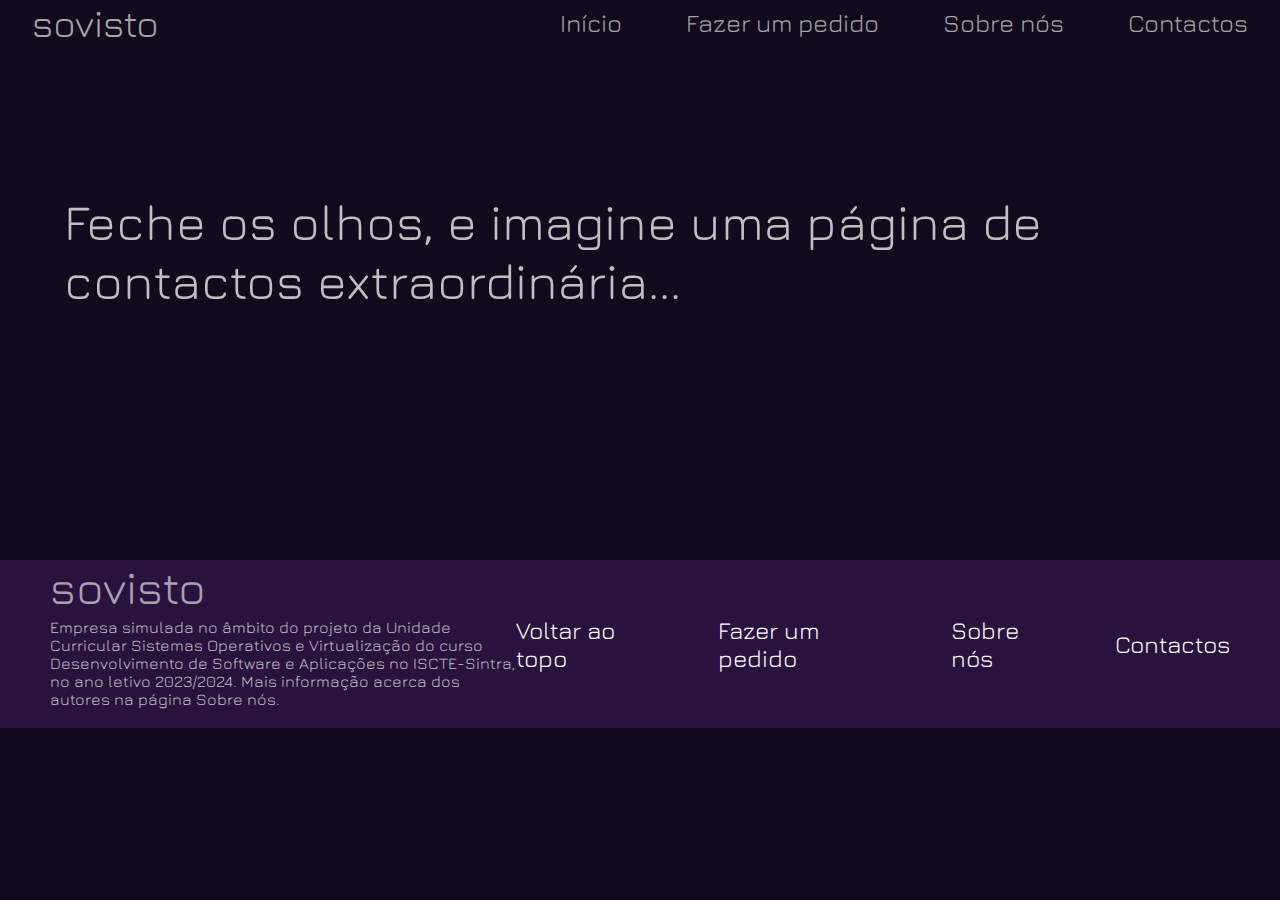
==== contactos.html @ c30f668b "mais paginas" ====
<!DOCTYPE html>
<html lang="pt">

<head>
    <title>Fazer um pedido - sovisto</title>
    <link rel="icon" type="image/x-icon" href="/images/favicon.png">


    <link rel="stylesheet" href="style.css">
    <link rel="stylesheet" href="style2.css">



    
    <link href="https://fonts.googleapis.com/css2?family=Jura:wght@300;400;500;600;700&family=Syne:wght@400;500;600;700&display=swap" rel="stylesheet">


    <!-- <link rel="preconnect" href="https://fonts.googleapis.com"> -->

</head>


<body>
    <header id="header">
        <a href="index.html" class="header-title">sovisto</a>

        <div class="header-pages">
            <a href="index.html">Início</a>
            <a href="fazer-um-pedido.html">Fazer um pedido</a>
            <a href="sobre-nos.html">Sobre nós</a>
            <a href="">Contactos</a>

        </div>
    </header>

    <main>
        <!--
        <h2>Contactos</h2>

        <p>Para novos clientes, solicitamos que realize o contacto pelo <a href="fazer-um-pedido.html">formulário Fazer um Pedido.</a> Os contactos dos departamentos destinam-se ao uso por clientes existentes para questões específicas.</p>

        <p>Departamento de Comunicação com o cliente: lacalica@sovisto.pt</p> 
        <p>Departamento de Design Gráfico: lacalica@sovisto.pt</p> 
        <p>Departamento de UX/UI Design: lacalica@sovisto.pt</p> 
        <p>Departamento de Design de Software: lacalica@sovisto.pt</p> 
        <p>Departamento de 3D e vídeo: lacalica@sovisto.pt</p> 
        -->

        <p class="placeholderContactos">Feche os olhos, e imagine uma página de contactos extraordinária...</p>
    </main>


    <footer>
        <div class="Fleft">
            <h2>sovisto</h2>
            <p>Empresa simulada no âmbito do projeto da Unidade Curricular Sistemas Operativos e Virtualização do curso Desenvolvimento de Software e Aplicações no ISCTE-Sintra, no ano letivo 2023/2024. Mais informação acerca dos autores na página Sobre nós.</p>
        </div>
        <div class="Fright">
            <a onclick="topFunction()">Voltar ao topo</a>
            <a href="fazer-um-pedido.html">Fazer um pedido</a>
            <a href="sobre-nos.html">Sobre nós</a>
            <a href="">Contactos</a>
        </div>
    </footer>

</body>


<script src="script2.js"></script>

</html>
---- style.css ----
*{
    /* margin: 8px 16px 0px 16px; */
    font-family: 'Jura', sans-serif;
    font-weight: 400;
    text-decoration: none;
    color: white;
}

body{
    margin: 0px 64px 0px 64px;
    /* margin: 64px; */
    /* overflow-x: hidden; */
    background: #13091C;
    overflow-x: hidden;
}

header{
    display: flex;
    justify-content: space-between;
    align-items: center;
    width: 95vw;

    position: fixed;
    top: 0;
    left: 0;
    right: 0;
    margin: 0 auto;

    /* background-color: #13091C; */
    font-size: 25px;
    /* opacity: .6; */
    z-index: 2;
}

.header-title{
    display: flex;
    margin: 0;
    font-size: 38px;
    cursor: pointer
    /* background-color: rgb(36, 255, 142); */
}

.header-pages{
    display: flex;
    margin: 0;
    gap: 64px;
    cursor: pointer
    /* background-color: burlywood; */
}

.header-pages a, .header-title{
    color: rgb(165, 165, 165);
}



h1{
    font-family: 'Jura', sans-serif; font-size: 8.2vw;
    /* background-color: yellowgreen; */
    margin: 0;
}

h2{
    font-family: 'Jura', sans-serif;
    font-size: 3.6vw;
    opacity: .6;
    /* background-color: aquamarine; */
    margin: 0;
}

h3{
    font-family: 'Jura', sans-serif; font-size: 4.25vw;
    /* background-color: aquamarine; */
    margin: 0;
}

p{
    font-family: 'Jura', sans-serif; font-size: 1.62vw;
    /* background-color: rgb(99, 137, 137); */
    margin: 0;
}

main{
    /* height: 6800px; */
    /* background-color: blue; */
    display: flex;
    flex-direction: column;

    /* background-color: rgba(127, 255, 212, 0.333); */
}


#sec0{
    height: fit-content;
    padding: 0;
    margin-bottom: 200px;
    justify-content: space-between;
    /* background-color: blue; */
}

#sec0 img{
    width: 51.5%;
    margin-right: 30px;
    /* background-color: aquamarine; */
}

#title{
    display: flex;
    flex-direction: column;
    padding-top: 11%;
    width: 45vw;
    /* background-color: coral; */
}

#semiNavMobile{
    display: none;
}

section{
    /* background-color: blueviolet; */
    position: sticky;
    display: flex;
    padding: 100px 00px 100px 00px;
    top: 4.8px;

}

#sec1{
    /* background-color: cornflowerblue; */
    margin-bottom: 1000px;
}

.secText{
    /* background-color: rgb(150, 97, 28); */
    display: flex;
    flex-direction: column;
    justify-content: center;
    transition: all .25s linear;

}

.secImgs{
    /* background-color: darkred; */
    display: flex;


}


.secImgs img{
    /* background-color: aqua; */
    width: 16vw;
    transition: all .5s linear;
    opacity: 0;
}


#imgIcon{
    margin-bottom: 120px;
}


#pentoolIcon{
    margin-top: 150px;
    width: 18vw;
}


#layersIcon{
    margin-left: 40px;
    margin-top: 20px;
}

#sec2{
    /* background-color: rgb(35, 122, 122); */
    margin-bottom: 1000px;
    opacity: 0;



}

.sec2Text{
    /* background-color: chocolate; */
    align-items: end;
    text-align: right;
    opacity: 1;
}

.sec2Imgs{
    margin-top: 20px;
}



#code1Icon{
    width: 18vw;
    margin-top: 30px;
}

#code2Icon{
    margin-top: 180px;
}

#browserIcon{
    margin-bottom: 00px;
}


#sec3{
    position: sticky;
    top: 0;
    /* background-color: aqua; */
    /* margin-bottom: 1000px; */
    opacity: 0;
    margin-bottom: -100px;
    transition: all .5s linear;

}

.stickyControlUnit{
    width: 100%;
    height: 1000px;
    /* background-color: rgb(18, 255, 113); */
}

.secImgs{
    /* background-color: burlywood; */
    opacity: 1;
}



#lightbulbIcon{
    /* background-color: chocolate; */
    width: 18.2vw;
    margin-top: 150px;
}

#stonksIcon{
    width: 21vw;
    margin-right: 30px;
    margin-top: 50px;
}

#megaphoneIcon{
    width: 18vw;
}


.sec4{
    /* background-color: blue; */
    width: 100%;
    padding: 0px 0 200px 0;
    display: flex;
    flex-direction: column;
    align-items: center;
    text-align: center;
    gap: 50px;
    /* margin-top: 50px; */
}



.sec4 p{
    font-size: 55px;
}

.mainButton{
    font-size: 40px;
    padding: 20px 50px 20px 50px;
    background-color: #532d77;
    transition: all .15s linear;

}

.mainButton:hover{
    background-color: rgb(203, 98, 255);
}

footer{
    display: flex;
    justify-content: space-between;
    padding: 0px 50px 0px 50px;
    align-items: center;
    background-color: #29123e;
    margin-left: -64px;
    margin-right: -64px;
}

.Fleft{
    width: 40%;
    /* background-color: brown; */
    display: flex;
    flex-direction: column;
    gap: 4px;
    padding-bottom: 20px;
}

.Fleft p{
    font-size: 16px;
    color: #c2c2c2
}


.Fright{
    /* background-color: aqua; */
    display: flex;
    gap: 50px;
    align-items: center;

}

.Fright a{
    font-size: 24px;
    cursor: pointer;
}



@media all and (max-width: 1000px) {

    header{
        display: none;
    }

    #sec0{
        height: 100vh;
        display: flex;
        flex-direction: column;
        justify-content: start;
        gap: 85px;
        /* background-color: rgb(38, 87, 130); */

    }

    #title{
        width: 100%;
        order: 0;
    }

    h1{
        font-size: 15vw;
    }
    
    h2{
        font-size: 7.2vw;
    }

    #sec0 img{
        /* background-color: aqua; */
        width: 100%;
    }


    #semiNavMobile{
        display: flex;
        flex-direction: column;
        gap: 50px;
        font-size: 80px;
    }

    #semiNavMobile a{
        padding: 20px 50px 20px 50px;
        background-color: #532d77;
        transition: all .15s linear;
    
    }
    
    #semiNavMobile a:hover{
        background-color: rgb(203, 98, 255);
    }


    section{
        flex-direction: column;
        gap: 50px;
    }

    .secImgs{
        /* background-color: aqua; */
        justify-content: space-between;
        width: 100%;
    }

    h3{
        font-size: 10vw;
        font-weight: 500
    }

    p{
        font-size: 4vw;
    }


    .secImgs img{
        /* background-color: #532d77; */
        width: 25vw;
    }

    #pentoolIcon{
        width: 28vw;
    }

    .sec2Text{order: 0;}

    .sec2Imgs{order: 1;}

    #code1Icon{
        width: 28vw;
    }


    #lightbulbIcon{
        width: 28vw;
    }
    
    #stonksIcon{
        width: 28vw;
    }
    
    #megaphoneIcon{
        width: 28vw;
    }
    


    #sec1{
        /* background-color: aqua; */
        margin-bottom: 500px;
    }

    #sec2{
        /* background-color: aquamarine; */
        margin-bottom: 500px;
    }


    .sec4{
        margin-bottom: 500px;
    }


    .sec4 p{
        font-size: 80px;
    }

    .mainButton{
        font-size: 70px;
        padding: 30px 50px 30px 50px;
    }

    footer{
        flex-direction: column;
        gap: 25px;
    }

    .Fleft{
        width: 100%;
        gap: 25px;
    }

    .Fleft p{
        font-size: 25px;
    }

    .Fright{
        width: 100%;
        display: flex;
        flex-direction: column;
        align-items: start;
        margin-bottom: 25px;
        /* background-color: rgb(255, 170, 59); */
    }

    .Fright a{
        width: 100%;
        font-size: 50px;

    }
    
}
---- style2.css ----
header{
    background: #13091C;
}

h2{
    opacity: .9;
}

h3{
    font-size: 2.3vw;
    opacity: .6;
}

footer h2{
    opacity: .6;
}

section{
    margin-top: 0;
    padding: 0;
    /* background-color: aqua; */
    position: relative;
}

#oProjeto{
    flex-direction: column;
    gap: 12px;
    padding-bottom: 15px;
}

#oProjeto p{
    font-size: 1.5vw;
}

.separator{
    height: 2px;
    width: 100%;
    background-color: white;
    opacity: .4;
    margin: 50px 0 50px 0;
}


#peoples{
    display: flex;
    flex-direction: column;
    gap: 50px;
}

main{
    margin-top: 8%;
    gap: 15px;
    margin-bottom: 100px;
}

form{
    background-color: #29123e;
    position: relative;
    display: flex;
    flex-direction: column;
    gap: 25px;
    padding: 25px;
    border-radius: 16px;
    
}

form div{
    display: flex;
    flex-direction: column;
    gap: 5px;
}

label{
    font-size: 25px;
}

label a, p a{
    text-decoration: underline 1.2px;
}

p{font-size: 15px; color: #bfbfbf;}

input, textarea{
    background-color: #532d77;
    color: rgb(255, 255, 255);
    font-size: 20px;
    height: 25px;
    padding: 10px;
    border: none;
    border-radius: 8px;
    box-shadow: 2px 2px 2px rgb(58, 16, 77);
    resize: vertical;
}

input::placeholder, textarea::placeholder{
    color: rgb(173, 173, 173);
}

#mensagemInput{
    height: 150px;
    align-items: start;
    justify-content: start;
}

#newsletterDiv{
    flex-direction: row;
    align-items: center;
}

#newsletterCheck{
    width: 25px;
}

.mainButton{
    height: fit-content;
    font-size: 25px;
    width: 200px;
    padding: 10px 0px 10px 0px;
    cursor: pointer;
}

#voltarButton{
    margin-top: 5vw;
}




.placeholderContactos{
    /* background-color: #29123e; */
    display: flex;
    align-items: center;
    margin-top: 100px;
    margin-bottom: 150px;
    font-size: 50px;
}



#submetidoFooter{
    margin-top: 200px;
}
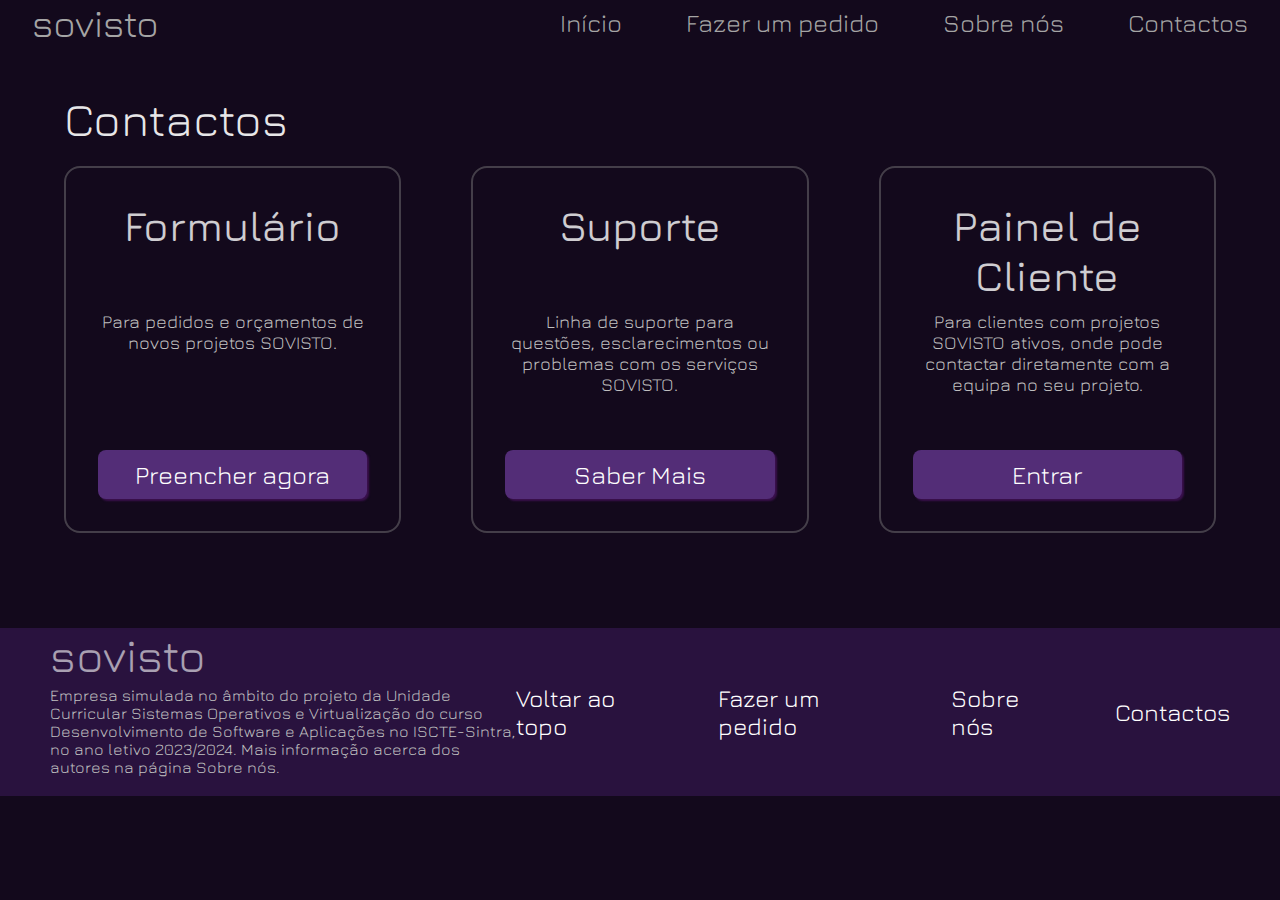
==== commit a7f40b35: "contactos new beta" ====
--- a/contactos.html
+++ b/contactos.html
@@ -34,19 +34,37 @@
     </header>
 
     <main>
-        <!--
         <h2>Contactos</h2>
+        
+        <section class="contactosSec0">
 
-        <p>Para novos clientes, solicitamos que realize o contacto pelo <a href="fazer-um-pedido.html">formulário Fazer um Pedido.</a> Os contactos dos departamentos destinam-se ao uso por clientes existentes para questões específicas.</p>
+            <div class="contactoCard contactoCard1">
+                <h3 class="contactoCardTitle">Formulário</h3>
+                <p class="contactoCardText">Para pedidos e orçamentos de novos projetos SOVISTO.</p>
+    
+                <input type="button" id="acederFormularioButton" value="Preencher agora" class="mainButton contactosButton" onclick="navigateToPage(this.id)">
+            </div>
+    
+            <div class="contactoCard contactoCard1">
+                <h3 class="contactoCardTitle">Suporte</h3>
+                <p class="contactoCardText">Linha de suporte para questões, esclarecimentos ou problemas com os serviços SOVISTO.</p>
+    
+                <input type="button" id="suporteButton" value="Saber Mais" class="mainButton contactosButton" onclick="navigateToPage(this.id)">
+            </div>
+    
+            <div class="contactoCard contactoCard1">
+                <h3 class="contactoCardTitle">Painel de Cliente</h3>
+                <p class="contactoCardText">Para clientes com projetos SOVISTO ativos, onde pode contactar diretamente com a equipa no seu projeto.</p>
+    
+                <input type="button" id="entrarPainelCButton" value="Entrar" class="mainButton contactosButton" onclick="navigateToPage(this.id)">
+            </div>
+           
 
-        <p>Departamento de Comunicação com o cliente: lacalica@sovisto.pt</p> 
-        <p>Departamento de Design Gráfico: lacalica@sovisto.pt</p> 
-        <p>Departamento de UX/UI Design: lacalica@sovisto.pt</p> 
-        <p>Departamento de Design de Software: lacalica@sovisto.pt</p> 
-        <p>Departamento de 3D e vídeo: lacalica@sovisto.pt</p> 
-        -->
 
-        <p class="placeholderContactos">Feche os olhos, e imagine uma página de contactos extraordinária...</p>
+        </section>
+        
+
+        <!-- <p class="placeholderContactos">Feche os olhos, e imagine uma página de contactos extraordinária...</p> -->
     </main>
 
 
--- a/style2.css
+++ b/style2.css
@@ -125,6 +125,47 @@
 
 
 
+.contactosSec0{
+    /* background-color: rgb(139, 109, 71); */
+    width: 100%;
+    gap: 70px;
+    display: flex;
+
+}
+
+.contactoCard{
+    /* background-color: brown; */
+    display: flex;
+    width: 100%;
+    flex-direction: column;
+    align-items: center;
+    text-align: center;
+    padding: 32px;
+    border: 2.5px solid rgba(128, 128, 128, 0.452);
+    border-radius: 16px;
+}
+
+.contactoCardTitle{
+    font-size: 42px;
+    font-weight: 500;
+    opacity: .8;
+    /* background-color: rgb(187, 76, 76); */
+    height: fit-content;
+}
+
+.contactoCardText{
+    /* background-color: chartreuse; */
+    margin-top: 15px;
+    margin-bottom: 55px;
+    width: 100%;
+    font-size: 18px;
+
+}
+
+.contactosButton{
+    width: 100%;
+}
+
 
 .placeholderContactos{
     /* background-color: #29123e; */
@@ -139,4 +180,36 @@
 
 #submetidoFooter{
     margin-top: 200px;
+}
+
+
+
+
+
+
+@media all and (max-width: 1000px) {
+
+    .contactosSec0{
+        width: 100%;
+    }
+
+    .contactoCard{
+        width: 100%;
+        padding: 24px 5px 24px 5px;
+    }
+
+    .contactoCardTitle{
+        font-size: 32px;
+    }
+
+    .contactoCardText{
+        width: 100%;
+        font-size: 22px;
+    }
+
+
+
+    .contactosButton{
+        width: 90%;
+    }
 }